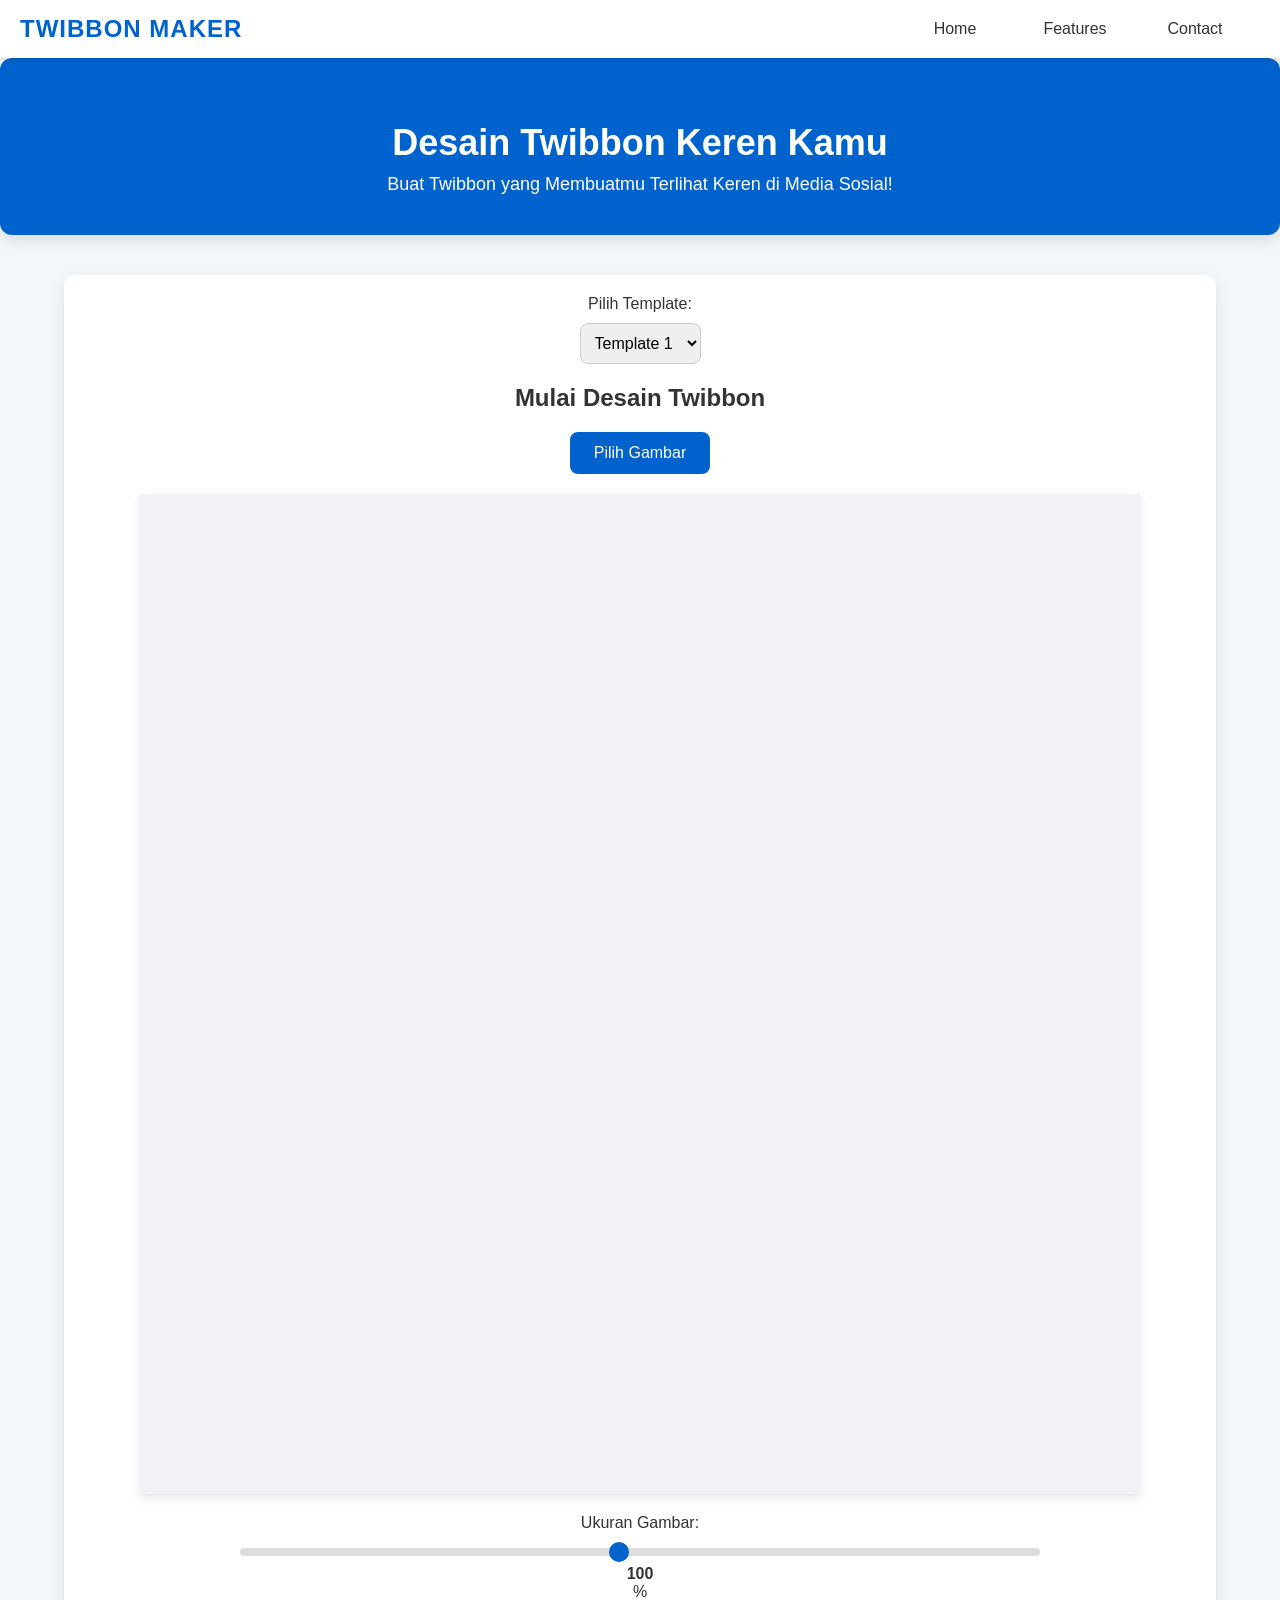
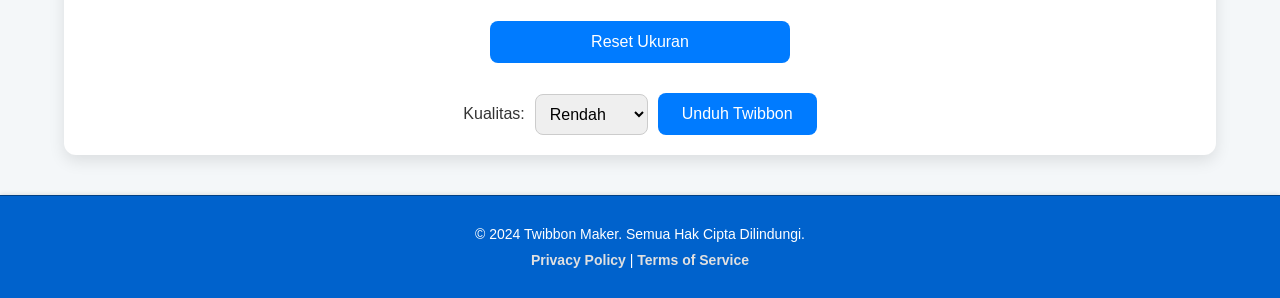
==== index.html @ 906c0aed "add file css & js, modified navbar, more template" ====
<!DOCTYPE html>
<html lang="en">

<head>
    <meta charset="UTF-8">
    <meta name="viewport" content="width=device-width, initial-scale=1.0">
    <title>Twibbon Maker</title>
    <link rel="stylesheet" href="style.css">
</head>

<body>
    <nav>
        <div class="logo">Twibbon Maker</div>
        <div class="menu">
            <a href="#">Home</a>
            <a href="#">Features</a>
            <a href="#">Contact</a>
        </div>
        <div class="hamburger" onclick="toggleMenu()">
            <div></div>
            <div></div>
            <div></div>
        </div>
        <div class="mobile-menu" id="mobileMenu">
            <a href="#">Home</a>
            <a href="#">Features</a>
            <a href="#">Contact</a>
        </div>
    </nav>

    <header>
        <h1>Desain Twibbon Keren Kamu</h1>
        <p>Buat Twibbon yang Membuatmu Terlihat Keren di Media Sosial!</p>
    </header>

    <div class="container">
        <div class="upload-section">
            <!-- Template Selector -->
            <div class="template-selector">
                <label for="template">Pilih Template:</label>
                <select id="template">
                    <option value="twibbon1.png">Template 1</option>
                    <option value="twibbon2.png">Template 2</option>
                    <option value="twibbon3.png">Template 3</option>
                    <!-- Tambahkan lebih banyak opsi sesuai kebutuhan -->
                </select>
            </div>
            <h1>Mulai Desain Twibbon</h1>
            <div class="file-input-container">
                <label for="upload">Pilih Gambar</label>
                <input type="file" id="upload" accept="image/*">
            </div>
            <div class="canvas-container">
                <canvas id="canvas" width="800" height="800"></canvas>
            </div>
            <div class="slider-container">
                <label for="size">Ukuran Gambar:</label>
                <input type="range" id="size" min="10" max="200" value="100">
                <span id="sizeValue">100</span>%
            </div>
            <div class="button-group">
                <button class="btn" onclick="resetSize()">Reset Ukuran</button>
                <div class="download-options">
                    <label for="quality">Kualitas:</label>
                    <select id="quality">
                        <option value="0.5">Rendah</option>
                        <option value="1">Sedang</option>
                        <option value="2">Tinggi</option>
                        <option value="3">Super HD</option>
                    </select>
                    <button class="btn" onclick="downloadImage()">Unduh Twibbon</button>
                </div>
            </div>
        </div>
    </div>

    <!-- Footer Content -->
    <footer>
        <p>&copy; 2024 Twibbon Maker. Semua Hak Cipta Dilindungi.</p>
        <p>
            <a href="#">Privacy Policy</a> |
            <a href="#">Terms of Service</a>
        </p>
    </footer>

    <script src="script.js"></script>
</body>

</html>
---- style.css ----
body {
  font-family: "Arial", sans-serif;
  margin: 0;
  padding: 0;
  background: #f4f7f9;
  color: #333;
}

/* Navbar Styles */
nav {
  background: #ffffff;
  color: #333;
  padding: 10px 20px;
  box-shadow: 0 2px 4px rgba(0, 0, 0, 0.1);
  display: flex;
  justify-content: space-between;
  align-items: center;
  position: sticky;
  top: 0;
  z-index: 10;
}

.logo {
  font-size: 24px;
  font-weight: bold;
  color: #0062cc;
  text-transform: uppercase;
  letter-spacing: 1px;
}

.menu {
  display: flex;
  gap: 0;
}

.menu a {
  color: #333;
  text-decoration: none;
  font-size: 16px;
  font-weight: 500;
  padding: 10px 15px;
  margin-right: 10px;
  border-radius: 8px;
  transition: background 0.3s ease, color 0.3s ease, transform 0.3s ease;
  text-align: center; /* Center text in each menu item */
  width: 80px; /* Set a fixed width for consistency */
  display: flex; /* Use flexbox for vertical alignment */
  align-items: center; /* Center items vertically */
  justify-content: center; /* Center items horizontally */
}

.menu a:hover {
  background: #0062cc;
  color: #ffffff;
  transform: scale(1.05);
}

/* Hamburger Menu */
.hamburger {
  display: none;
  flex-direction: column;
  cursor: pointer;
  transition: transform 0.3s ease;
}

.hamburger div {
  background: #0062cc;
  height: 3px;
  width: 25px;
  margin: 4px 0;
  border-radius: 2px;
  transition: background 0.3s ease, transform 0.3s ease;
}

.mobile-menu {
  display: none;
  flex-direction: column;
  position: absolute;
  top: 60px;
  right: 20px;
  background: #ffffff;
  border-radius: 8px;
  box-shadow: 0 4px 8px rgba(0, 0, 0, 0.1);
  padding: 10px;
  z-index: 20;
  width: 200px;
}

.mobile-menu a {
  padding: 10px 15px;
  color: #333;
  text-decoration: none;
  font-size: 16px;
  display: block;
  border-radius: 5px;
  transition: background 0.3s ease;
}

.mobile-menu a:hover {
  background: #0062cc;
  color: #ffffff;
}

.mobile-menu.show {
  display: flex;
}

/* Container */
.container {
  width: 90%;
  max-width: 1200px;
  margin: auto;
  padding: 20px 0;
}

/* Header Section */
header {
  text-align: center;
  background: #0062cc;
  color: #fff;
  padding: 40px 20px;
  border-radius: 12px;
  box-shadow: 0 6px 16px rgba(0, 0, 0, 0.1);
  margin-bottom: 20px;
}

header h1 {
  font-size: 36px;
  font-weight: 700;
  margin-bottom: 10px;
  font-family: "Roboto", sans-serif;
}

header p {
  font-size: 18px;
  font-weight: 300;
  margin: 0;
}

/* Upload Section */
.upload-section {
  background: #fff;
  border-radius: 12px;
  box-shadow: 0 6px 16px rgba(0, 0, 0, 0.1);
  padding: 20px;
  text-align: center;
  position: relative;
  margin-bottom: 20px;
}

.upload-section h1 {
  margin-bottom: 20px;
  font-size: 24px;
  font-weight: 700;
}

.file-input-container {
  display: flex;
  justify-content: center;
  align-items: center;
  margin-bottom: 20px;
}

.file-input-container label {
  background: #0062cc;
  color: #fff;
  padding: 12px 24px;
  border-radius: 8px;
  cursor: pointer;
  display: inline-block;
  font-size: 16px;
  transition: background 0.3s ease;
}

.file-input-container label:hover {
  background: #0056b3;
}

.file-input-container input[type="file"] {
  display: none;
}

/* Canvas Container */
.canvas-container {
  position: relative;
  width: 100%;
  max-width: 1000px;
  height: auto;
  margin: 20px auto;
  background: #f0f2f5;
  box-shadow: 0 4px 10px rgba(0, 0, 0, 0.1);
}

.canvas-container canvas {
  display: block;
  width: 100%;
  height: auto;
}

/* Slider Container */
.slider-container {
  margin: 20px 0;
}

.slider-container label {
  font-size: 16px;
  display: block;
  margin-bottom: 10px;
}

.slider-container input[type="range"] {
  width: 100%;
  max-width: 800px;
  margin: 0 auto;
  appearance: none;
  height: 8px;
  background: #ddd;
  border-radius: 5px;
  outline: none;
}

.slider-container input[type="range"]::-webkit-slider-thumb {
  appearance: none;
  width: 20px;
  height: 20px;
  background: #0062cc;
  border-radius: 50%;
  cursor: pointer;
}

.slider-container input[type="range"]::-moz-range-thumb {
  width: 20px;
  height: 20px;
  background: #0062cc;
  border-radius: 50%;
  cursor: pointer;
}

.slider-container span {
  font-size: 16px;
  font-weight: bold;
  display: block;
  margin-top: 5px;
}

/* Button Group */
.button-group {
  display: flex;
  flex-direction: column;
  gap: 10px;
  align-items: center;
  margin-top: 20px;
}

.btn {
  background: #007bff;
  color: #fff;
  padding: 12px 24px;
  border: none;
  border-radius: 8px;
  cursor: pointer;
  font-size: 16px;
  transition: background 0.3s ease, transform 0.2s ease;
  outline: none;
  width: 100%;
  max-width: 300px;
}

.btn:hover {
  background: #0056b3;
  transform: scale(1.05);
}

.btn:disabled {
  background: #6c757d;
  cursor: not-allowed;
}

/* Download Options */
.download-options {
  display: flex;
  justify-content: center;
  align-items: center;
  gap: 10px;
  margin-top: 20px;
}

.download-options label {
  font-size: 16px;
}

.download-options select {
  padding: 10px;
  border-radius: 8px;
  border: 1px solid #ccc;
  font-size: 16px;
}

/* Footer Styles */
footer {
  background: #0062cc; /* Warna yang serasi dengan navbar */
  color: #fff;
  padding: 20px 0;
  text-align: center;
  border-top: 1px solid #004085;
  position: relative;
  bottom: 0;
  width: 100%;
  box-shadow: 0 -1px 4px rgba(0, 0, 0, 0.1);
}

footer a {
  color: #e0e0e0;
  text-decoration: none;
  font-weight: bold;
  transition: color 0.3s ease;
}

footer a:hover {
  color: #ffffff;
}

footer p {
  margin: 10px 0;
  font-size: 14px;
  font-weight: 300;
}

/* Media Queries for Responsive Design */
@media (max-width: 768px) {
  .menu {
    display: none;
  }

  .hamburger {
    display: flex;
  }

  header h1 {
    font-size: 28px;
  }

  header p {
    font-size: 16px;
  }

  .btn {
    font-size: 14px;
    padding: 10px 20px;
  }

  .slider-container input[type="range"] {
    width: 100%;
  }
}

@media (max-width: 480px) {
  header h1 {
    font-size: 24px;
  }

  header p {
    font-size: 14px;
  }

  .btn {
    font-size: 12px;
    padding: 8px 16px;
  }

  .slider-container input[type="range"] {
    width: 100%;
  }
}

/* Template Selector Styles */
.template-selector {
  margin-bottom: 20px;
}

.template-selector label {
  font-size: 16px;
  display: block;
  margin-bottom: 10px;
}

.template-selector select {
  padding: 10px;
  border-radius: 8px;
  border: 1px solid #ccc;
  font-size: 16px;
}
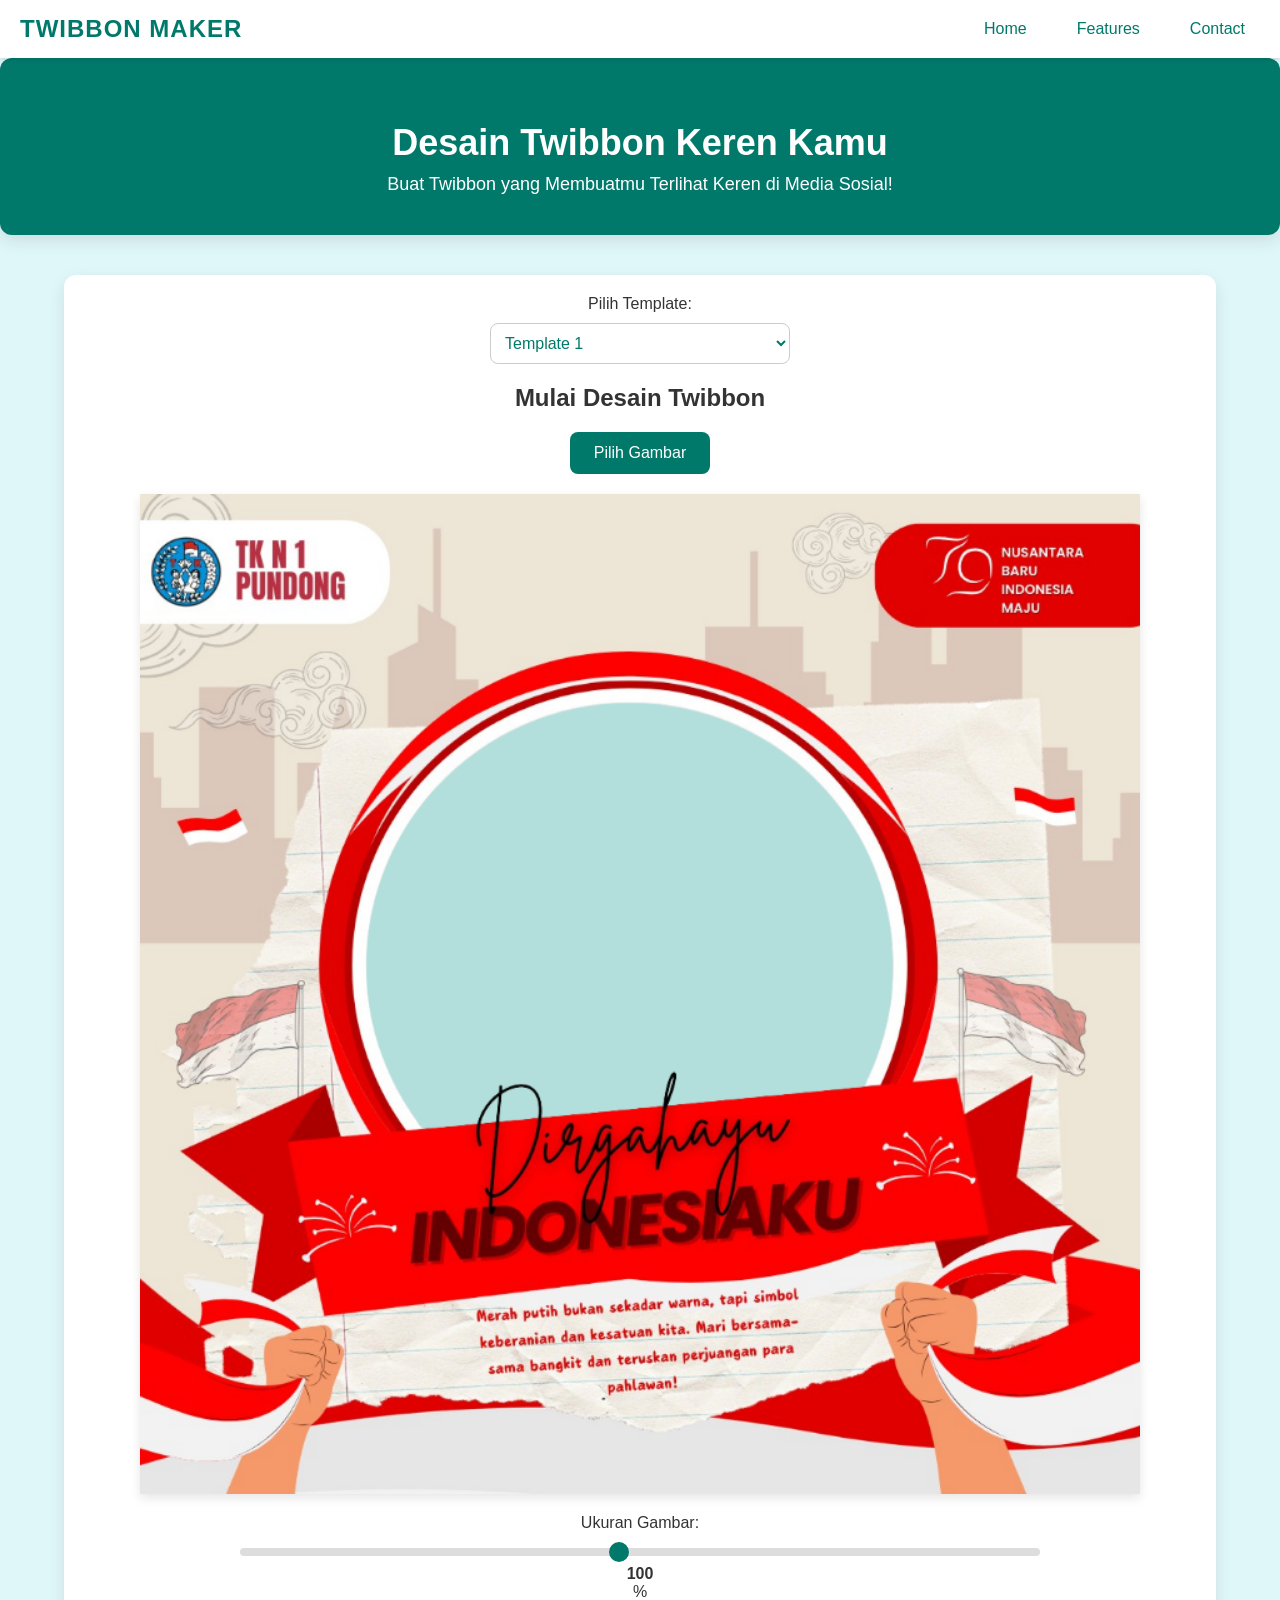
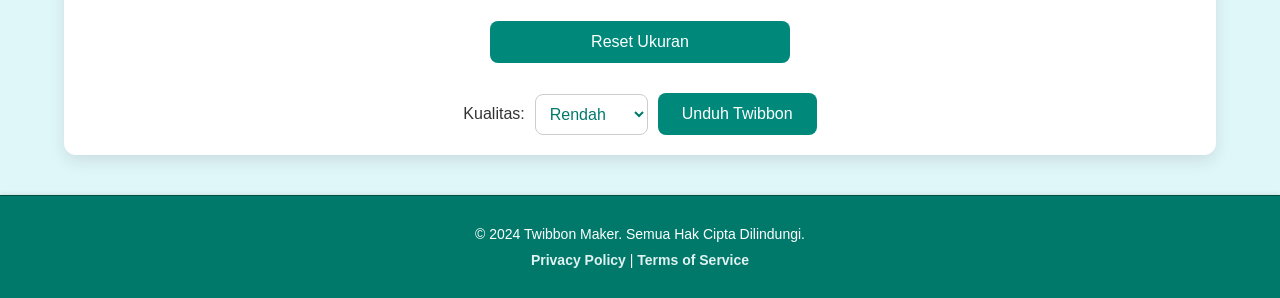
==== commit df7f1d1e: "modified style navbar mobile, selector" ====
--- a/index.html
+++ b/index.html
@@ -16,14 +16,16 @@
             <a href="#">Features</a>
             <a href="#">Contact</a>
         </div>
-        <div class="hamburger" onclick="toggleMenu()">
+        <div class="hamburger" id="hamburger">
             <div></div>
             <div></div>
             <div></div>
         </div>
         <div class="mobile-menu" id="mobileMenu">
+            <button class="close-btn" id="closeMenu">&times;</button>
             <a href="#">Home</a>
-            <a href="#">Features</a>
+            <a href="#">About</a>
+            <a href="#">Services</a>
             <a href="#">Contact</a>
         </div>
     </nav>
--- a/style.css
+++ b/style.css
@@ -2,7 +2,7 @@
   font-family: "Arial", sans-serif;
   margin: 0;
   padding: 0;
-  background: #f4f7f9;
+  background: #e0f7fa;
   color: #333;
 }
 
@@ -13,46 +13,11 @@
   padding: 10px 20px;
   box-shadow: 0 2px 4px rgba(0, 0, 0, 0.1);
   display: flex;
+  align-items: center;
   justify-content: space-between;
-  align-items: center;
   position: sticky;
   top: 0;
   z-index: 10;
-}
-
-.logo {
-  font-size: 24px;
-  font-weight: bold;
-  color: #0062cc;
-  text-transform: uppercase;
-  letter-spacing: 1px;
-}
-
-.menu {
-  display: flex;
-  gap: 0;
-}
-
-.menu a {
-  color: #333;
-  text-decoration: none;
-  font-size: 16px;
-  font-weight: 500;
-  padding: 10px 15px;
-  margin-right: 10px;
-  border-radius: 8px;
-  transition: background 0.3s ease, color 0.3s ease, transform 0.3s ease;
-  text-align: center; /* Center text in each menu item */
-  width: 80px; /* Set a fixed width for consistency */
-  display: flex; /* Use flexbox for vertical alignment */
-  align-items: center; /* Center items vertically */
-  justify-content: center; /* Center items horizontally */
-}
-
-.menu a:hover {
-  background: #0062cc;
-  color: #ffffff;
-  transform: scale(1.05);
 }
 
 /* Hamburger Menu */
@@ -61,10 +26,12 @@
   flex-direction: column;
   cursor: pointer;
   transition: transform 0.3s ease;
+  order: -1; /* Moves hamburger menu before the logo */
+  margin-right: 15px;
 }
 
 .hamburger div {
-  background: #0062cc;
+  background: #00796b;
   height: 3px;
   width: 25px;
   margin: 4px 0;
@@ -72,23 +39,56 @@
   transition: background 0.3s ease, transform 0.3s ease;
 }
 
+.logo {
+  font-size: 24px;
+  font-weight: bold;
+  color: #00796b;
+  text-transform: uppercase;
+  letter-spacing: 1px;
+  flex: 1;
+  text-align: left;
+}
+
+.menu {
+  display: flex;
+  gap: 20px;
+}
+
+.menu a {
+  color: #00796b;
+  text-decoration: none;
+  font-size: 16px;
+  font-weight: 500;
+  padding: 10px 15px;
+  border-radius: 8px;
+  transition: background 0.3s ease, color 0.3s ease, transform 0.3s ease;
+}
+
+.menu a:hover {
+  background: #00796b;
+  color: #ffffff;
+  transform: scale(1.05);
+}
+
+/* Mobile Menu */
 .mobile-menu {
+  padding-top: 20px;
   display: none;
   flex-direction: column;
-  position: absolute;
-  top: 60px;
-  right: 20px;
+  position: fixed;
+  top: 0;
+  left: -250px;
+  width: 250px;
+  height: 100%;
   background: #ffffff;
-  border-radius: 8px;
-  box-shadow: 0 4px 8px rgba(0, 0, 0, 0.1);
-  padding: 10px;
+  box-shadow: 2px 0 5px rgba(0, 0, 0, 0.1);
+  transition: left 0.3s ease;
   z-index: 20;
-  width: 200px;
 }
 
 .mobile-menu a {
-  padding: 10px 15px;
-  color: #333;
+  padding: 15px 30px;
+  color: #00796b;
   text-decoration: none;
   font-size: 16px;
   display: block;
@@ -97,12 +97,12 @@
 }
 
 .mobile-menu a:hover {
-  background: #0062cc;
+  background: #00796b;
   color: #ffffff;
 }
 
 .mobile-menu.show {
-  display: flex;
+  left: 0;
 }
 
 /* Container */
@@ -116,7 +116,7 @@
 /* Header Section */
 header {
   text-align: center;
-  background: #0062cc;
+  background: #00796b;
   color: #fff;
   padding: 40px 20px;
   border-radius: 12px;
@@ -139,7 +139,7 @@
 
 /* Upload Section */
 .upload-section {
-  background: #fff;
+  background: #ffffff;
   border-radius: 12px;
   box-shadow: 0 6px 16px rgba(0, 0, 0, 0.1);
   padding: 20px;
@@ -154,6 +154,7 @@
   font-weight: 700;
 }
 
+/* File Input */
 .file-input-container {
   display: flex;
   justify-content: center;
@@ -162,7 +163,7 @@
 }
 
 .file-input-container label {
-  background: #0062cc;
+  background: #00796b;
   color: #fff;
   padding: 12px 24px;
   border-radius: 8px;
@@ -173,7 +174,7 @@
 }
 
 .file-input-container label:hover {
-  background: #0056b3;
+  background: #004d40;
 }
 
 .file-input-container input[type="file"] {
@@ -187,7 +188,7 @@
   max-width: 1000px;
   height: auto;
   margin: 20px auto;
-  background: #f0f2f5;
+  background: #b2dfdb;
   box-shadow: 0 4px 10px rgba(0, 0, 0, 0.1);
 }
 
@@ -223,7 +224,7 @@
   appearance: none;
   width: 20px;
   height: 20px;
-  background: #0062cc;
+  background: #00796b;
   border-radius: 50%;
   cursor: pointer;
 }
@@ -231,7 +232,7 @@
 .slider-container input[type="range"]::-moz-range-thumb {
   width: 20px;
   height: 20px;
-  background: #0062cc;
+  background: #00796b;
   border-radius: 50%;
   cursor: pointer;
 }
@@ -253,7 +254,7 @@
 }
 
 .btn {
-  background: #007bff;
+  background: #00897b;
   color: #fff;
   padding: 12px 24px;
   border: none;
@@ -267,7 +268,7 @@
 }
 
 .btn:hover {
-  background: #0056b3;
+  background: #00695c;
   transform: scale(1.05);
 }
 
@@ -294,15 +295,22 @@
   border-radius: 8px;
   border: 1px solid #ccc;
   font-size: 16px;
+  background: #ffffff;
+  color: #00796b;
+  transition: border-color 0.3s ease, background-color 0.3s ease;
+}
+
+.download-options select:hover {
+  border-color: #00796b;
 }
 
 /* Footer Styles */
 footer {
-  background: #0062cc; /* Warna yang serasi dengan navbar */
+  background: #00796b;
   color: #fff;
   padding: 20px 0;
   text-align: center;
-  border-top: 1px solid #004085;
+  border-top: 1px solid #004d40;
   position: relative;
   bottom: 0;
   width: 100%;
@@ -310,7 +318,7 @@
 }
 
 footer a {
-  color: #e0e0e0;
+  color: #e0f2f1;
   text-decoration: none;
   font-weight: bold;
   transition: color 0.3s ease;
@@ -326,6 +334,24 @@
   font-weight: 300;
 }
 
+/* Close Button */
+.close-btn {
+  background: none;
+  border: none;
+  font-size: 24px;
+  color: #00796b;
+  cursor: pointer;
+  padding: 10px;
+  position: absolute;
+  top: 10px;
+  right: 10px;
+  transition: color 0.3s ease;
+}
+
+.close-btn:hover {
+  color: #004d40;
+}
+
 /* Media Queries for Responsive Design */
 @media (max-width: 768px) {
   .menu {
@@ -336,21 +362,12 @@
     display: flex;
   }
 
-  header h1 {
-    font-size: 28px;
-  }
-
-  header p {
-    font-size: 16px;
-  }
-
-  .btn {
-    font-size: 14px;
-    padding: 10px 20px;
-  }
-
-  .slider-container input[type="range"] {
-    width: 100%;
+  .mobile-menu {
+    display: flex;
+  }
+
+  .close-btn {
+    display: block;
   }
 }
 
@@ -389,4 +406,14 @@
   border-radius: 8px;
   border: 1px solid #ccc;
   font-size: 16px;
-}
+  width: 100%;
+  max-width: 300px;
+  margin: 0 auto;
+  background: #ffffff;
+  color: #00796b;
+  transition: border-color 0.3s ease, background-color 0.3s ease;
+}
+
+.template-selector select:hover {
+  border-color: #00796b;
+}
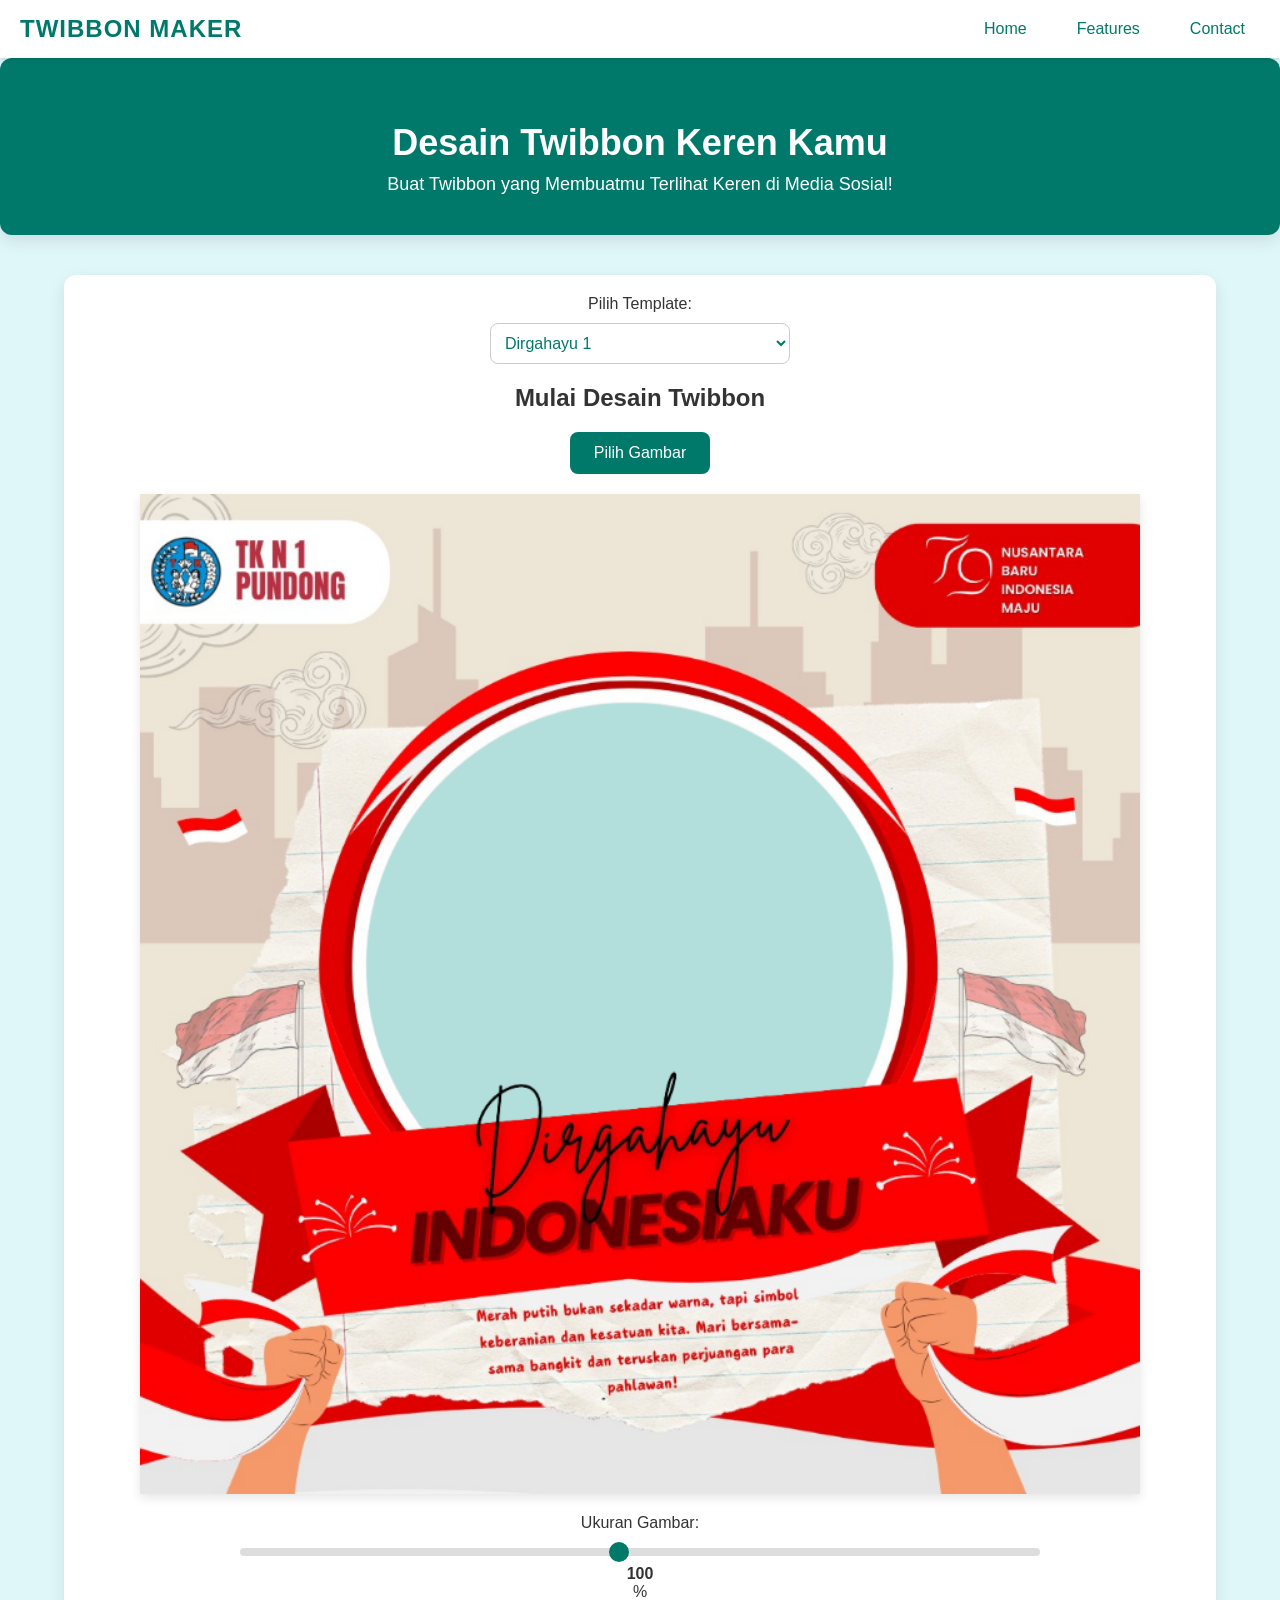
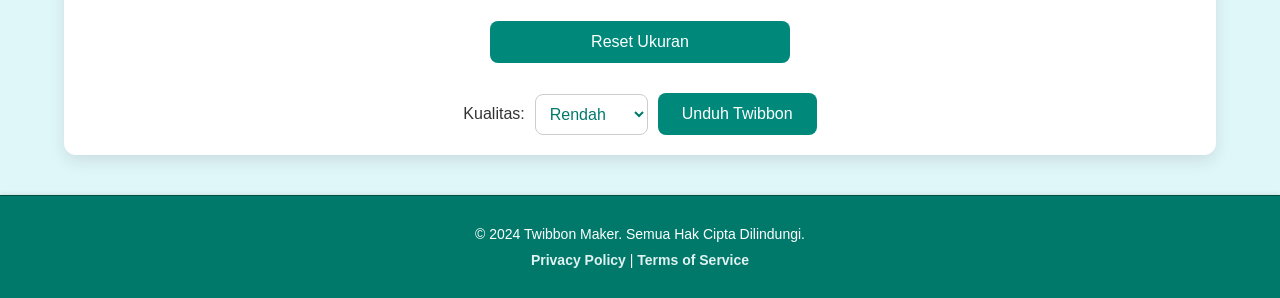
==== commit fbcdc0bb: "Update template options in index.html" ====
--- a/index.html
+++ b/index.html
@@ -41,9 +41,9 @@
             <div class="template-selector">
                 <label for="template">Pilih Template:</label>
                 <select id="template">
-                    <option value="twibbon1.png">Template 1</option>
-                    <option value="twibbon2.png">Template 2</option>
-                    <option value="twibbon3.png">Template 3</option>
+                    <option value="twibbon1.png">Dirgahayu 1</option>
+                    <option value="twibbon2.png">Dirgahayu 2</option>
+                    <option value="mpls.png">MPLS TK N 1 Pundong</option>
                     <!-- Tambahkan lebih banyak opsi sesuai kebutuhan -->
                 </select>
             </div>
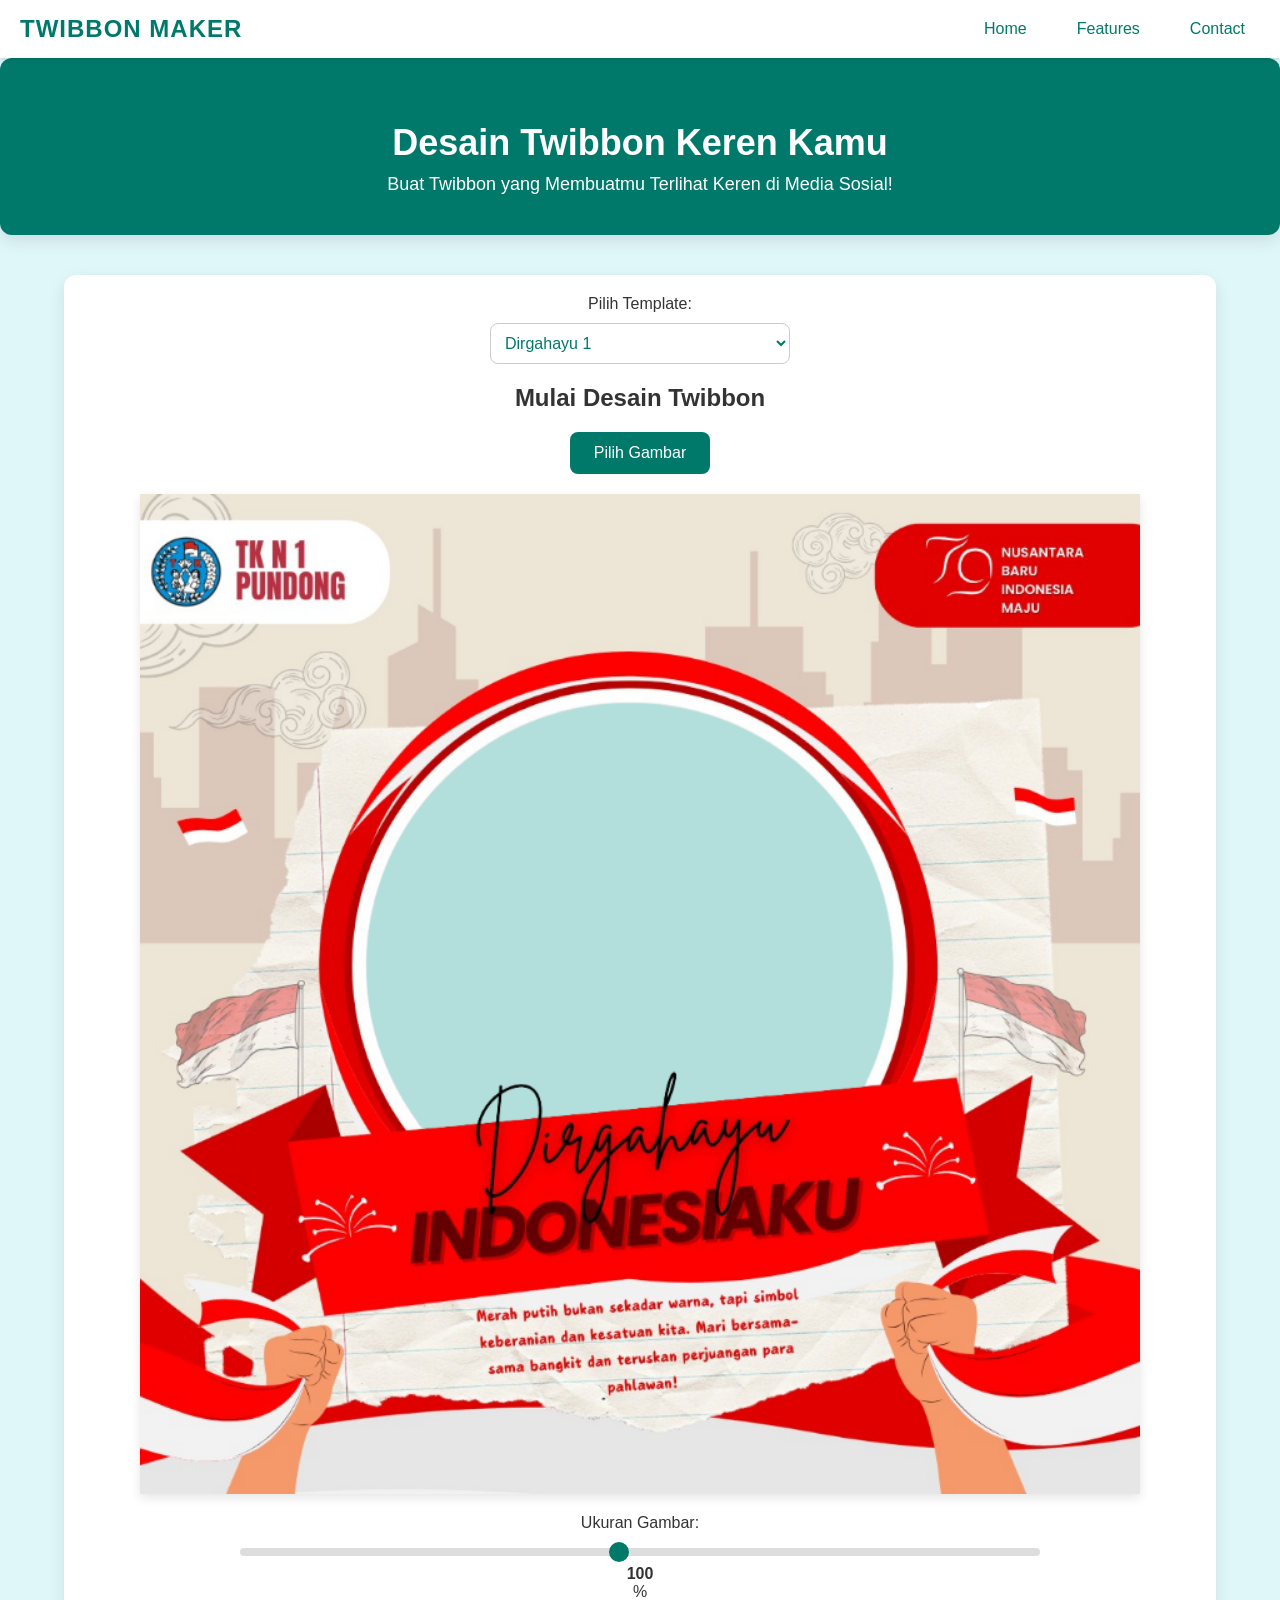
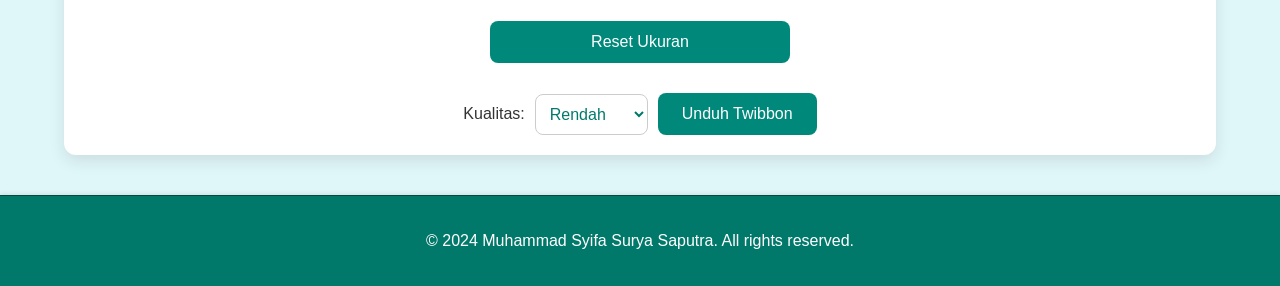
==== commit 916ddcbb: "Update index.html and style.css with minor changes to footer content and styles." ====
--- a/index.html
+++ b/index.html
@@ -76,14 +76,10 @@
         </div>
     </div>
 
-    <!-- Footer Content -->
     <footer>
-        <p>&copy; 2024 Twibbon Maker. Semua Hak Cipta Dilindungi.</p>
-        <p>
-            <a href="#">Privacy Policy</a> |
-            <a href="#">Terms of Service</a>
-        </p>
+        <p>&copy; 2024 Muhammad Syifa Surya Saputra. All rights reserved.</p>
     </footer>
+
 
     <script src="script.js"></script>
 </body>
--- a/style.css
+++ b/style.css
@@ -33,8 +33,8 @@
 .hamburger div {
   background: #00796b;
   height: 3px;
-  width: 25px;
-  margin: 4px 0;
+  width: 20px;
+  margin: 2px 0;
   border-radius: 2px;
   transition: background 0.3s ease, transform 0.3s ease;
 }
@@ -328,11 +328,11 @@
   color: #ffffff;
 }
 
-footer p {
+/* footer p {
   margin: 10px 0;
   font-size: 14px;
   font-weight: 300;
-}
+} */
 
 /* Close Button */
 .close-btn {
@@ -358,6 +358,10 @@
     display: none;
   }
 
+  .logo {
+    font-size: 16px;
+  }
+
   .hamburger {
     display: flex;
   }
@@ -368,6 +372,10 @@
 
   .close-btn {
     display: block;
+  }
+
+  footer {
+    font-size: 12px;
   }
 }
 
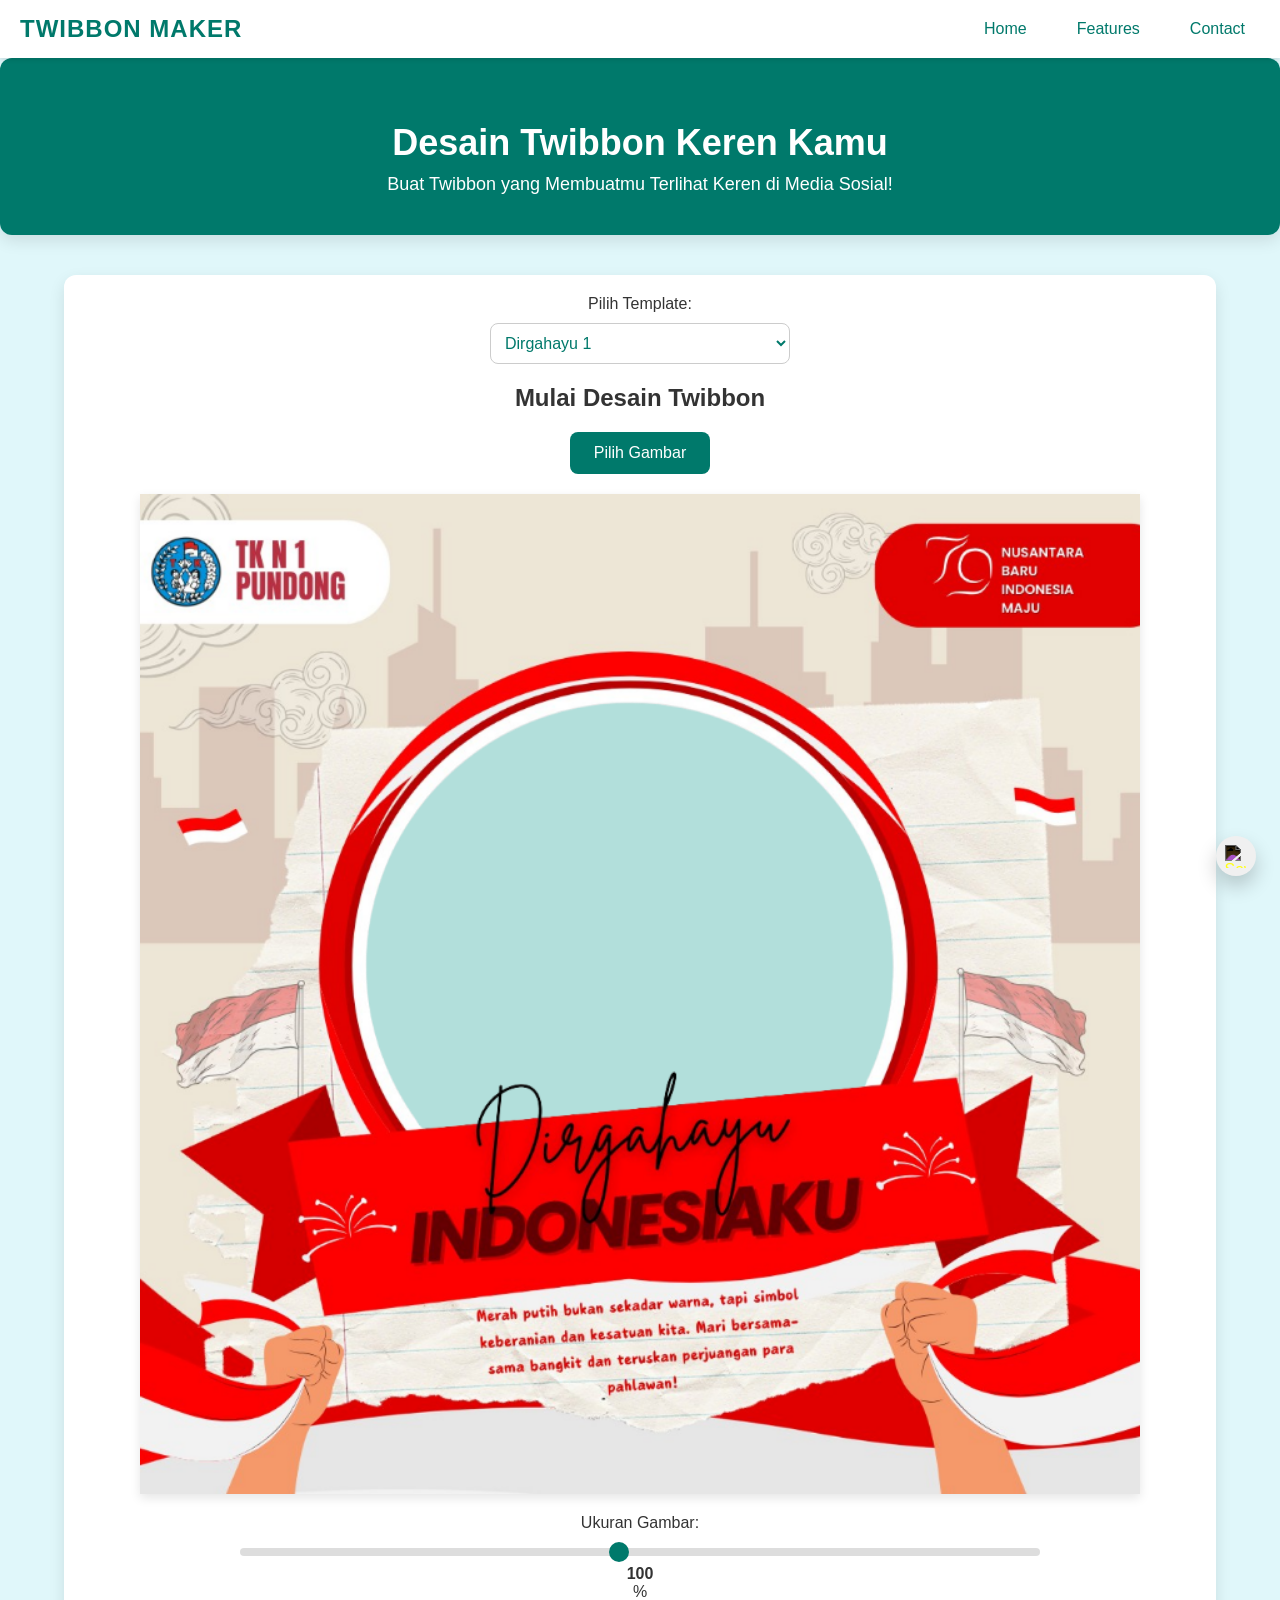
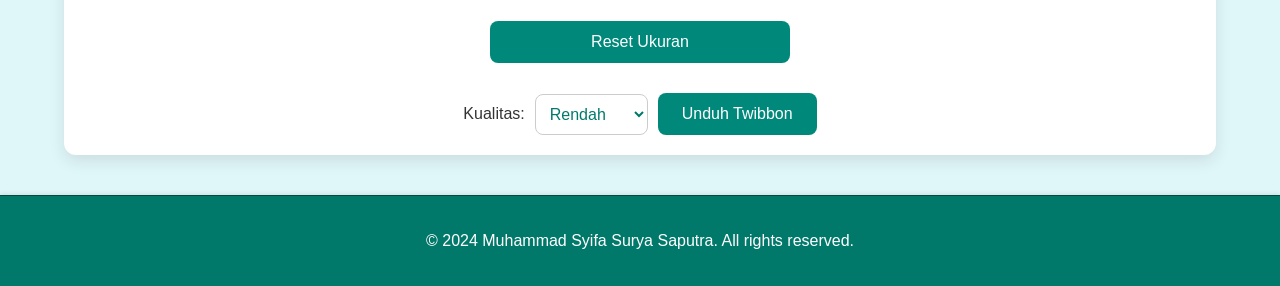
==== commit bb8230da: "Added floating donation button to index.html and corresponding styles to style.css" ====
--- a/index.html
+++ b/index.html
@@ -76,6 +76,11 @@
         </div>
     </div>
 
+    <a href="https://saweria.co/radenmanggala" class="floating-donate-modern" target="_blank"
+        aria-label="Dukung saya di Saweria">
+        <img src="https://img.icons8.com/ios-filled/50/fa314a/like.png" alt="Saweria" />
+    </a>
+
     <footer>
         <p>&copy; 2024 Muhammad Syifa Surya Saputra. All rights reserved.</p>
     </footer>
--- a/style.css
+++ b/style.css
@@ -379,6 +379,33 @@
   }
 }
 
+.floating-donate-modern {
+  position: fixed;
+  bottom: 24px;
+  right: 24px;
+  width: 40px;
+  height: 40px;
+  background-color: #f0f0f0; /* Warna Peach Modern */
+  border-radius: 50%;
+  display: flex;
+  justify-content: center;
+  align-items: center;
+  box-shadow: 0 10px 20px rgba(0, 0, 0, 0.2);
+  transition: transform 0.3s ease, box-shadow 0.3s ease;
+  z-index: 1000;
+}
+
+.floating-donate-modern:hover {
+  transform: scale(1.1);
+  box-shadow: 0 12px 24px rgba(0, 0, 0, 0.3);
+}
+
+.floating-donate-modern img {
+  width: 23px;
+  height: 23px;
+  filter: invert(1);
+}
+
 @media (max-width: 480px) {
   header h1 {
     font-size: 24px;
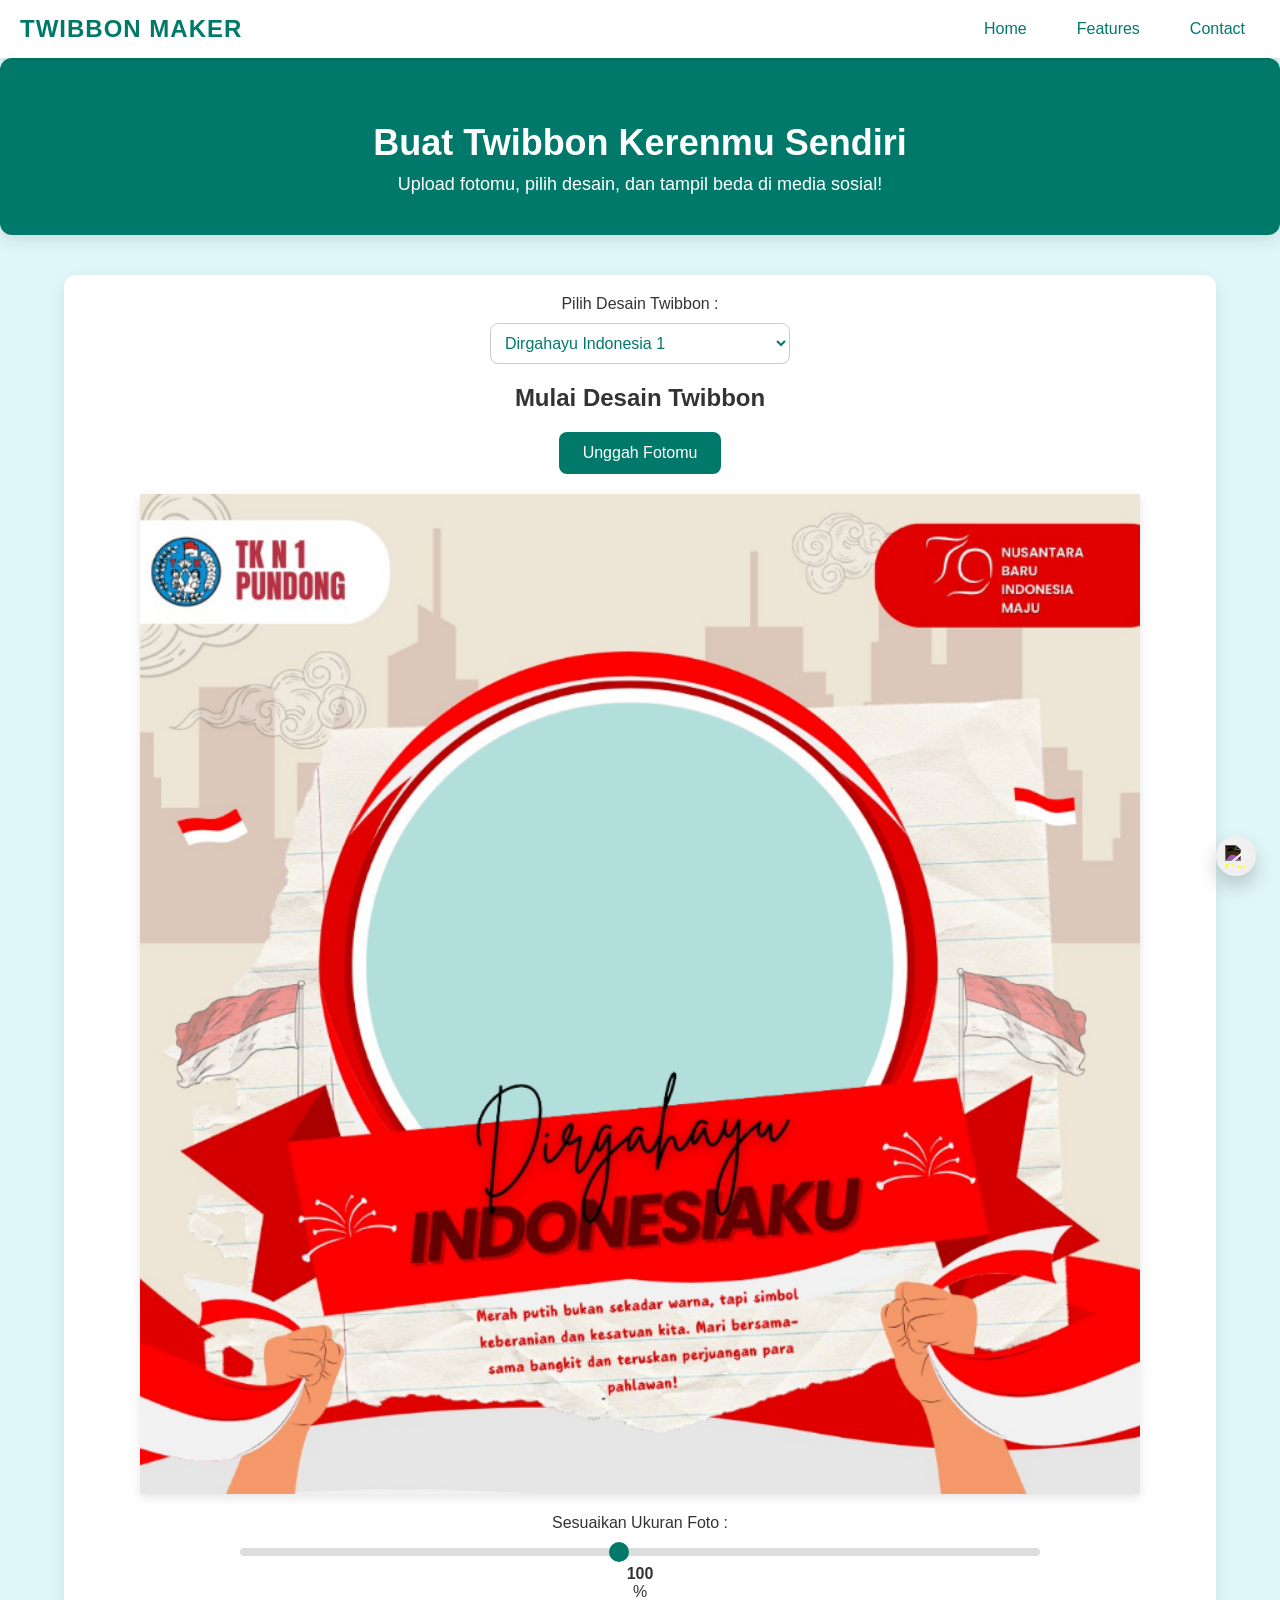
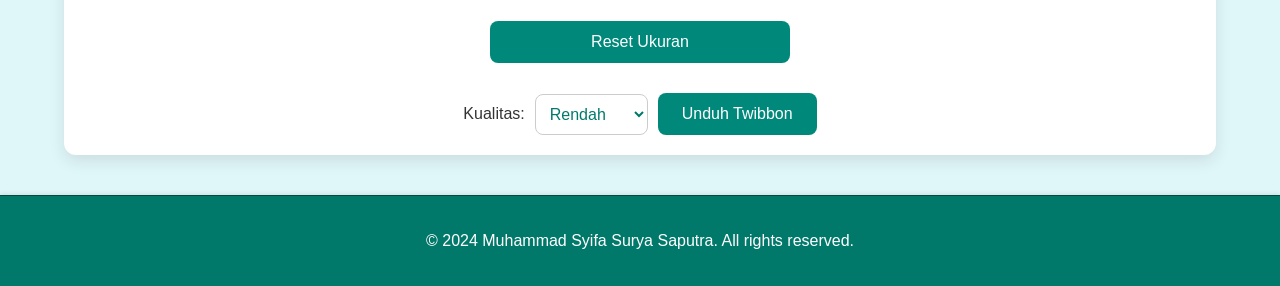
==== commit 5dfc72cf: "Update index.html with changes to header and form labels" ====
--- a/index.html
+++ b/index.html
@@ -31,32 +31,33 @@
     </nav>
 
     <header>
-        <h1>Desain Twibbon Keren Kamu</h1>
-        <p>Buat Twibbon yang Membuatmu Terlihat Keren di Media Sosial!</p>
+        <h1>Buat Twibbon Kerenmu Sendiri</h1>
+        <p>Upload fotomu, pilih desain, dan tampil beda di media sosial!</p>
     </header>
+
 
     <div class="container">
         <div class="upload-section">
             <!-- Template Selector -->
             <div class="template-selector">
-                <label for="template">Pilih Template:</label>
+                <label for="template">Pilih Desain Twibbon :</label>
                 <select id="template">
-                    <option value="twibbon1.png">Dirgahayu 1</option>
-                    <option value="twibbon2.png">Dirgahayu 2</option>
-                    <option value="mpls.png">MPLS TK N 1 Pundong</option>
+                    <option value="twibbon1.png">Dirgahayu Indonesia 1</option>
+                    <option value="twibbon2.png">Dirgahayu Indonesia 2</option>
+                    <option value="mpls1.png">MPLS TK N 1 Pundong</option>
                     <!-- Tambahkan lebih banyak opsi sesuai kebutuhan -->
                 </select>
             </div>
             <h1>Mulai Desain Twibbon</h1>
             <div class="file-input-container">
-                <label for="upload">Pilih Gambar</label>
+                <label for="upload">Unggah Fotomu</label>
                 <input type="file" id="upload" accept="image/*">
             </div>
             <div class="canvas-container">
                 <canvas id="canvas" width="800" height="800"></canvas>
             </div>
             <div class="slider-container">
-                <label for="size">Ukuran Gambar:</label>
+                <label for="size">Sesuaikan Ukuran Foto :</label>
                 <input type="range" id="size" min="10" max="200" value="100">
                 <span id="sizeValue">100</span>%
             </div>
--- a/style.css
+++ b/style.css
@@ -452,3 +452,7 @@
 .template-selector select:hover {
   border-color: #00796b;
 }
+
+canvas {
+  touch-action: none;
+}
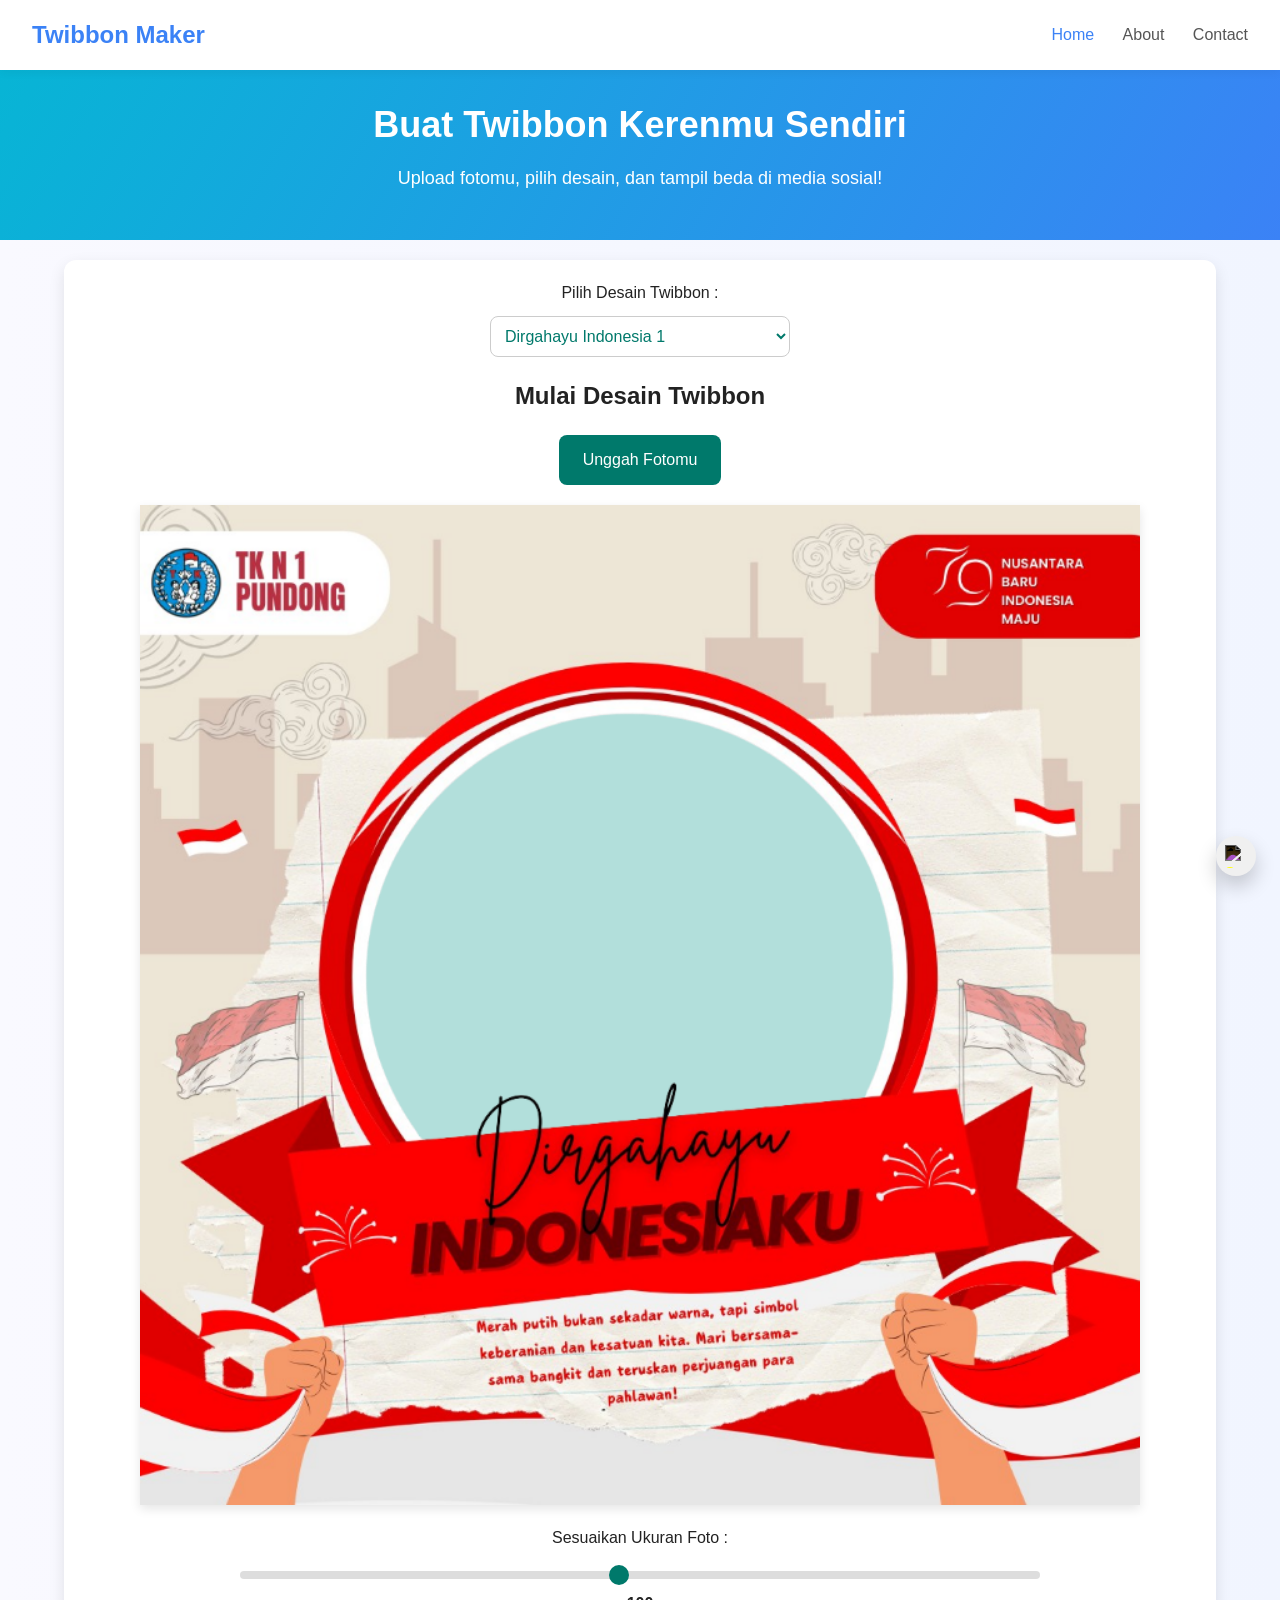
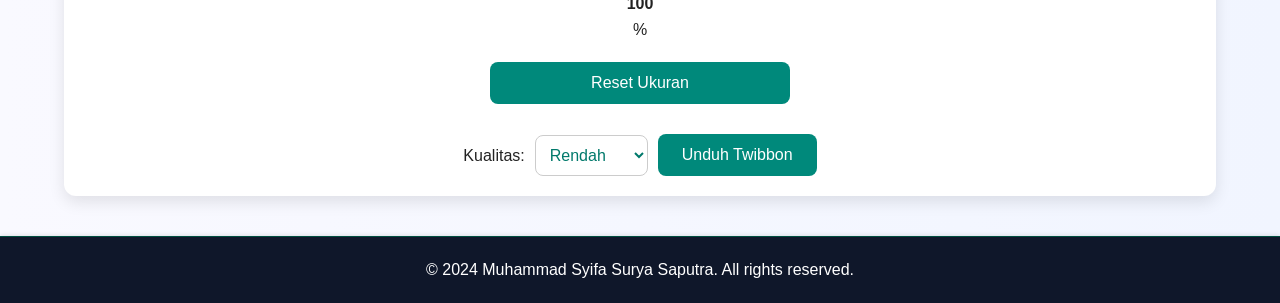
==== commit e2aba88f: "Update index.html, script.js, and style.css with path corrections and minor changes" ====
--- a/index.html
+++ b/index.html
@@ -5,16 +5,16 @@
     <meta charset="UTF-8">
     <meta name="viewport" content="width=device-width, initial-scale=1.0">
     <title>Twibbon Maker</title>
-    <link rel="stylesheet" href="style.css">
+    <link rel="stylesheet" href="/styles/style.css">
 </head>
 
 <body>
     <nav>
         <div class="logo">Twibbon Maker</div>
         <div class="menu">
-            <a href="#">Home</a>
-            <a href="#">Features</a>
-            <a href="#">Contact</a>
+            <a href="/" class="active">Home</a>
+            <a href="about.html">About</a>
+            <a href="contact.html">Contact</a>
         </div>
         <div class="hamburger" id="hamburger">
             <div></div>
@@ -23,10 +23,9 @@
         </div>
         <div class="mobile-menu" id="mobileMenu">
             <button class="close-btn" id="closeMenu">&times;</button>
-            <a href="#">Home</a>
-            <a href="#">About</a>
-            <a href="#">Services</a>
-            <a href="#">Contact</a>
+            <a href="/" class="active">Home</a>
+            <a href="about.html">About</a>
+            <a href="contact.html">Contact</a>
         </div>
     </nav>
 
@@ -78,7 +77,7 @@
     </div>
 
     <a href="https://saweria.co/radenmanggala" class="floating-donate-modern" target="_blank"
-        aria-label="Dukung saya di Saweria">
+        aria-label="Dukung saya di Saweria" rel="noopener">
         <img src="https://img.icons8.com/ios-filled/50/fa314a/like.png" alt="Saweria" />
     </a>
 
@@ -87,7 +86,7 @@
     </footer>
 
 
-    <script src="script.js"></script>
+    <script src="/javascript/script.js"></script>
 </body>
 
 </html>
--- a/styles/style.css
+++ b/styles/style.css
@@ -0,0 +1,465 @@
+* {
+  margin: 0;
+  padding: 0;
+  box-sizing: border-box;
+}
+
+body {
+  font-family: "Inter", sans-serif;
+  background: linear-gradient(to right, #f9f9ff, #f1f5ff);
+  color: #222;
+  line-height: 1.6;
+}
+
+/* Navbar Styles */
+nav {
+  display: flex;
+  justify-content: space-between;
+  align-items: center;
+  padding: 1rem 2rem;
+  background-color: #ffffff;
+  box-shadow: 0 2px 10px rgba(0, 0, 0, 0.05);
+  position: fixed;
+  width: 100%;
+  z-index: 10;
+}
+
+/* Hamburger Menu */
+.hamburger {
+  display: none;
+  flex-direction: column;
+  cursor: pointer;
+  transition: transform 0.3s ease;
+  order: -1; /* Moves hamburger menu before the logo */
+  margin-right: 15px;
+}
+
+.hamburger div {
+  background: #000000;
+  height: 3px;
+  width: 20px;
+  margin: 2px 0;
+  border-radius: 2px;
+  transition: background 0.3s ease, transform 0.3s ease;
+}
+
+.logo {
+  font-size: 1.5rem;
+  font-weight: 800;
+  color: #3b82f6;
+}
+
+.menu a {
+  margin-left: 1.5rem;
+  text-decoration: none;
+  color: #555;
+  font-weight: 500;
+  transition: color 0.3s;
+}
+
+.menu a:hover,
+.menu a.active {
+  color: #3b82f6;
+}
+
+.mobile-menu a.active {
+  background: linear-gradient(to right, #06b6d4, #3b82f6);
+  color: #ffffff;
+}
+
+/* Mobile Menu */
+.mobile-menu {
+  padding-top: 60px;
+  display: none;
+  flex-direction: column;
+  position: fixed;
+  gap: 6px;
+  top: 0;
+  left: -220px;
+  width: 220px;
+  height: 100%;
+  background: rgba(255, 255, 255, 0.2);
+  box-shadow: 2px 0 5px rgba(0, 0, 0, 0.1);
+  transition: left 0.3s ease;
+  z-index: 20;
+  -webkit-backdrop-filter: blur(12px);
+  backdrop-filter: blur(12px);
+  border-top-right-radius: 30px;
+  border-bottom-right-radius: 30px;
+}
+
+.mobile-menu a {
+  padding: 10px 20px;
+  color: rgba(0, 0, 0, 0.85); /* teks gelap semi-transparan */
+  text-decoration: none;
+  font-size: 16px;
+  font-weight: 500;
+  display: block;
+  border-top-right-radius: 50px;
+  border-bottom-right-radius: 50px;
+  transition: background 0.3s ease, color 0.3s ease;
+}
+
+.mobile-menu a:hover {
+  background: linear-gradient(to right, #06b6d4, #3b82f6);
+  color: #ffffff;
+}
+
+.mobile-menu.show {
+  left: 0;
+}
+
+/* Container */
+.container {
+  width: 90%;
+  max-width: 1200px;
+  margin: auto;
+  padding: 20px 0;
+}
+
+header {
+  padding-top: 6rem;
+  padding-bottom: 3rem;
+  padding-left: 2rem;
+  padding-right: 2rem;
+  text-align: center;
+  background: linear-gradient(120deg, #06b6d4, #3b82f6);
+  color: white;
+}
+
+header h1 {
+  font-size: 36px;
+  font-weight: 700;
+  margin-bottom: 10px;
+  font-family: "Roboto", sans-serif;
+}
+
+header p {
+  font-size: 18px;
+  font-weight: 300;
+  margin: 0;
+}
+
+/* Upload Section */
+.upload-section {
+  background: #ffffff;
+  border-radius: 12px;
+  box-shadow: 0 6px 16px rgba(0, 0, 0, 0.1);
+  padding: 20px;
+  text-align: center;
+  position: relative;
+  margin-bottom: 20px;
+}
+
+.upload-section h1 {
+  margin-bottom: 20px;
+  font-size: 24px;
+  font-weight: 700;
+}
+
+/* File Input */
+.file-input-container {
+  display: flex;
+  justify-content: center;
+  align-items: center;
+  margin-bottom: 20px;
+}
+
+.file-input-container label {
+  background: #00796b;
+  color: #fff;
+  padding: 12px 24px;
+  border-radius: 8px;
+  cursor: pointer;
+  display: inline-block;
+  font-size: 16px;
+  transition: background 0.3s ease;
+}
+
+.file-input-container label:hover {
+  background: #004d40;
+}
+
+.file-input-container input[type="file"] {
+  display: none;
+}
+
+/* Canvas Container */
+.canvas-container {
+  position: relative;
+  width: 100%;
+  max-width: 1000px;
+  height: auto;
+  margin: 20px auto;
+  background: #b2dfdb;
+  box-shadow: 0 4px 10px rgba(0, 0, 0, 0.1);
+}
+
+.canvas-container canvas {
+  display: block;
+  width: 100%;
+  height: auto;
+}
+
+/* Slider Container */
+.slider-container {
+  margin: 20px 0;
+}
+
+.slider-container label {
+  font-size: 16px;
+  display: block;
+  margin-bottom: 10px;
+}
+
+.slider-container input[type="range"] {
+  width: 100%;
+  max-width: 800px;
+  margin: 0 auto;
+  appearance: none;
+  height: 8px;
+  background: #ddd;
+  border-radius: 5px;
+  outline: none;
+}
+
+.slider-container input[type="range"]::-webkit-slider-thumb {
+  appearance: none;
+  width: 20px;
+  height: 20px;
+  background: #00796b;
+  border-radius: 50%;
+  cursor: pointer;
+}
+
+.slider-container input[type="range"]::-moz-range-thumb {
+  width: 20px;
+  height: 20px;
+  background: #00796b;
+  border-radius: 50%;
+  cursor: pointer;
+}
+
+.slider-container span {
+  font-size: 16px;
+  font-weight: bold;
+  display: block;
+  margin-top: 5px;
+}
+
+/* Button Group */
+.button-group {
+  display: flex;
+  flex-direction: column;
+  gap: 10px;
+  align-items: center;
+  margin-top: 20px;
+}
+
+.btn {
+  background: #00897b;
+  color: #fff;
+  padding: 12px 24px;
+  border: none;
+  border-radius: 8px;
+  cursor: pointer;
+  font-size: 16px;
+  transition: background 0.3s ease, transform 0.2s ease;
+  outline: none;
+  width: 100%;
+  max-width: 300px;
+}
+
+.btn:hover {
+  background: #00695c;
+  transform: scale(1.05);
+}
+
+.btn:disabled {
+  background: #6c757d;
+  cursor: not-allowed;
+}
+
+/* Download Options */
+.download-options {
+  display: flex;
+  justify-content: center;
+  align-items: center;
+  gap: 10px;
+  margin-top: 20px;
+}
+
+.download-options label {
+  font-size: 16px;
+}
+
+.download-options select {
+  padding: 10px;
+  border-radius: 8px;
+  border: 1px solid #ccc;
+  font-size: 16px;
+  background: #ffffff;
+  color: #00796b;
+  transition: border-color 0.3s ease, background-color 0.3s ease;
+}
+
+.download-options select:hover {
+  border-color: #00796b;
+}
+
+/* Footer Styles */
+footer {
+  background: #0f172a;
+  color: #fff;
+  padding: 20px 0;
+  text-align: center;
+  border-top: 1px solid #004d40;
+  position: relative;
+  bottom: 0;
+  width: 100%;
+  box-shadow: 0 -1px 4px rgba(0, 0, 0, 0.1);
+}
+
+footer a {
+  color: #e0f2f1;
+  text-decoration: none;
+  font-weight: bold;
+  transition: color 0.3s ease;
+}
+
+footer a:hover {
+  color: #ffffff;
+}
+
+/* footer p {
+  margin: 10px 0;
+  font-size: 14px;
+  font-weight: 300;
+} */
+
+/* Close Button */
+.close-btn {
+  background: none;
+  border: none;
+  font-size: 24px;
+  color: #00796b;
+  cursor: pointer;
+  padding: 10px;
+  position: absolute;
+  top: 10px;
+  right: 10px;
+  transition: color 0.3s ease;
+}
+
+.close-btn:hover {
+  color: #004d40;
+}
+
+/* Media Queries for Responsive Design */
+@media (max-width: 768px) {
+  nav {
+    justify-content: flex-start;
+    padding: 15px 20px;
+  }
+  .menu {
+    display: none;
+  }
+
+  .logo {
+    font-size: 16px;
+  }
+
+  .hamburger {
+    display: flex;
+  }
+
+  .mobile-menu {
+    display: flex;
+  }
+
+  .close-btn {
+    display: block;
+  }
+
+  footer {
+    font-size: 12px;
+  }
+}
+
+.floating-donate-modern {
+  position: fixed;
+  bottom: 24px;
+  right: 24px;
+  width: 40px;
+  height: 40px;
+  background-color: #f0f0f0; /* Warna Peach Modern */
+  border-radius: 50%;
+  display: flex;
+  justify-content: center;
+  align-items: center;
+  box-shadow: 0 10px 20px rgba(0, 0, 0, 0.2);
+  transition: transform 0.3s ease, box-shadow 0.3s ease;
+  z-index: 1000;
+}
+
+.floating-donate-modern:hover {
+  transform: scale(1.1);
+  box-shadow: 0 12px 24px rgba(0, 0, 0, 0.3);
+}
+
+.floating-donate-modern img {
+  width: 23px;
+  height: 23px;
+  filter: invert(1);
+}
+
+@media (max-width: 480px) {
+  header h1 {
+    font-size: 24px;
+  }
+
+  header p {
+    font-size: 14px;
+  }
+
+  .btn {
+    font-size: 12px;
+    padding: 8px 16px;
+  }
+
+  .slider-container input[type="range"] {
+    width: 100%;
+  }
+}
+
+/* Template Selector Styles */
+.template-selector {
+  margin-bottom: 20px;
+}
+
+.template-selector label {
+  font-size: 16px;
+  display: block;
+  margin-bottom: 10px;
+}
+
+.template-selector select {
+  padding: 10px;
+  border-radius: 8px;
+  border: 1px solid #ccc;
+  font-size: 16px;
+  width: 100%;
+  max-width: 300px;
+  margin: 0 auto;
+  background: #ffffff;
+  color: #00796b;
+  transition: border-color 0.3s ease, background-color 0.3s ease;
+}
+
+.template-selector select:hover {
+  border-color: #00796b;
+}
+
+canvas {
+  touch-action: none;
+}
